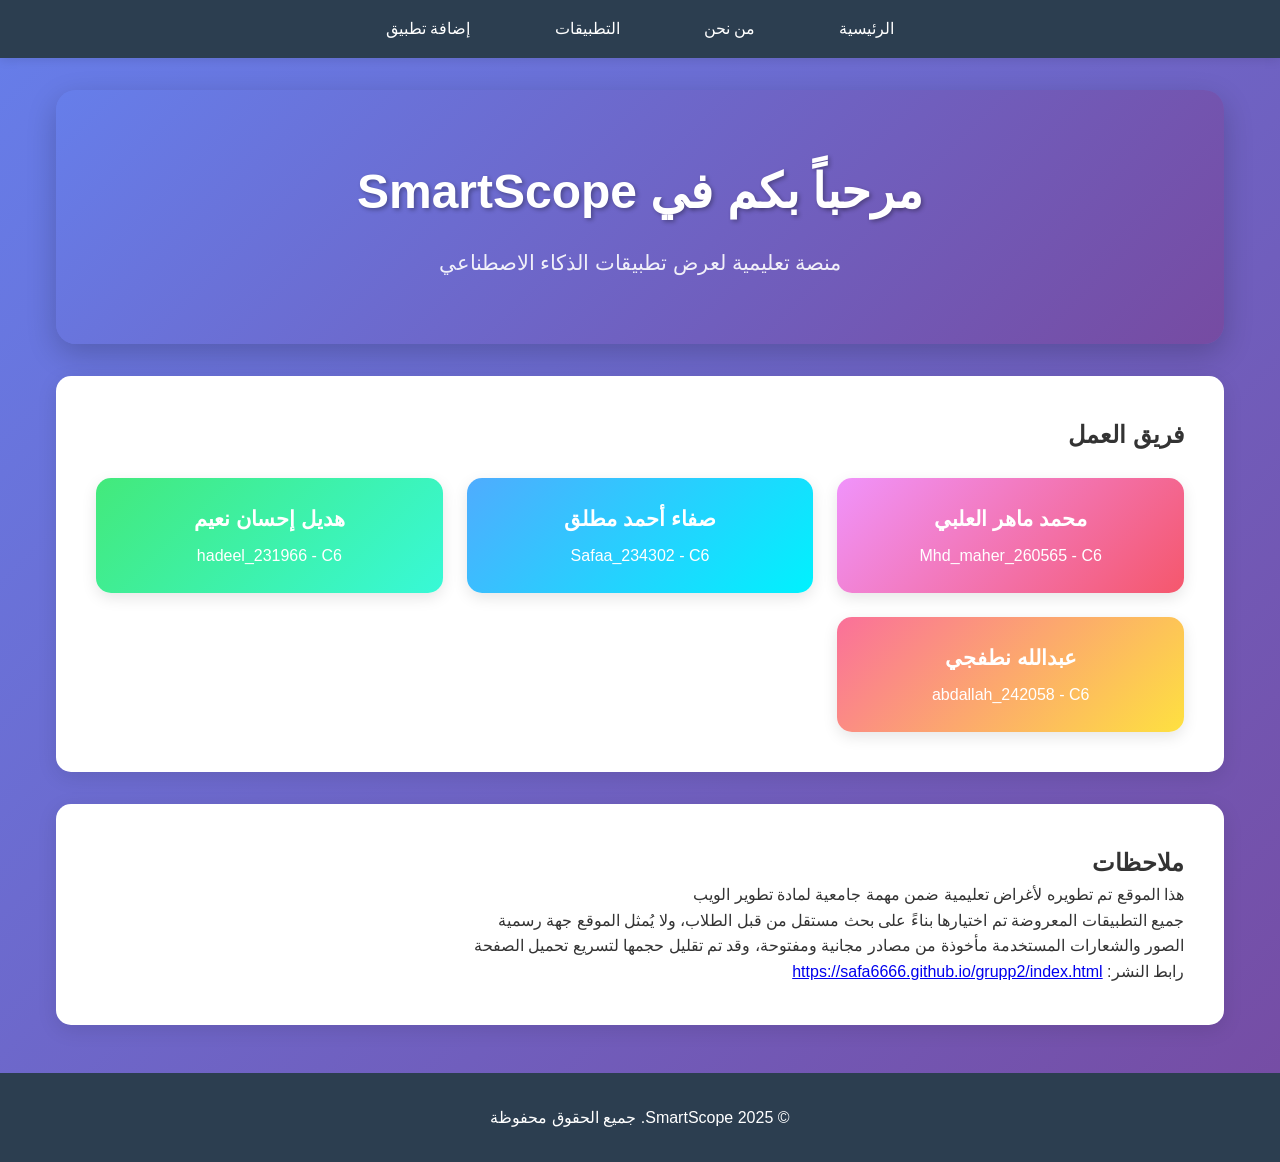
==== index.html @ 212988de "Add files via upload" ====
<!DOCTYPE html>
<html lang="ar" dir="rtl">
<head>
    <meta charset="UTF-8">
    <meta name="viewport" content="width=device-width, initial-scale=1.0">
    <title>SmartScope - الرئيسية</title>
    <link rel="stylesheet" href="style.css">
</head>
<body>
    <header>
        <nav>
            <ul>
                <li><a href="index.html">الرئيسية</a></li>
                <li><a href="aboutus.html">من نحن</a></li>
                <li><a href="apps.html">التطبيقات</a></li>
                <li><a href="add_app.html">إضافة تطبيق</a></li>
            </ul>
        </nav>
    </header>

    <main>
        <section class="hero">
            <h1>مرحباً بكم في SmartScope</h1>
            <p>منصة تعليمية لعرض تطبيقات الذكاء الاصطناعي</p>
        </section>

        <section class="team-info">
            <h2>فريق العمل</h2>
            <div class="students">
                <div class="student">
                    <h3>محمد ماهر العلبي</h3>
                    <p>Mhd_maher_260565 - C6</p>
                </div>
                <div class="student">
                    <h3>صفاء أحمد مطلق</h3>
                    <p>Safaa_234302 - C6</p>
                </div>
                <div class="student">
                    <h3>هديل إحسان نعيم</h3>
                    <p>hadeel_231966 - C6</p>
                </div>
                <div class="student">
                    <h3>عبدالله نطفجي</h3>
                    <p>abdallah_242058 - C6</p>
                </div>
            </div>
        </section>

        <section class="notes">
            <h2>ملاحظات</h2>
            <p>هذا الموقع تم تطويره لأغراض تعليمية ضمن مهمة جامعية لمادة تطوير الويب</p>
            <p>جميع التطبيقات المعروضة تم اختيارها بناءً على بحث مستقل من قبل الطلاب، ولا يُمثل الموقع جهة رسمية</p>
            <p>الصور والشعارات المستخدمة مأخوذة من مصادر مجانية ومفتوحة، وقد تم تقليل حجمها لتسريع تحميل الصفحة</p>
            <p>رابط النشر: <a href="#" id="deployLink">https://safa6666.github.io/grupp2/index.html</a></p>
        </section>
    </main>

    <footer>
        <p>&copy; 2025 SmartScope. جميع الحقوق محفوظة</p>
    </footer>

    <script src="https://code.jquery.com/jquery-3.6.0.min.js"></script>
    <script src="myFunctions.js"></script>
</body>
</html>
---- style.css ----
/* التنسيق العام */
* {
    margin: 0;
    padding: 0;
    box-sizing: border-box;
}

body {
    font-family: 'Segoe UI', Tahoma, Geneva, Verdana, sans-serif;
    line-height: 1.6;
    background: linear-gradient(135deg, #667eea 0%, #764ba2 100%);
    color: #333;
    min-height: 100vh;
}

/* التنقل */
header {
    background-color: #2c3e50;
    padding: 1rem 0;
    box-shadow: 0 2px 10px rgba(0,0,0,0.1);
}

nav ul {
    list-style: none;
    display: flex;
    justify-content: center;
    gap: 2rem;
    flex-wrap: wrap;
}

nav a {
    color: white;
    text-decoration: none;
    padding: 0.8rem 1.5rem;
    border-radius: 25px;
    transition: all 0.3s ease;
    font-weight: 500;
    border: 2px solid transparent;
}

nav a:hover {
    background-color: #3498db;
    transform: translateY(-3px);
    box-shadow: 0 5px 15px rgba(0,0,0,0.2);
    border-color: #fff;
}

/* المحتوى الرئيسي */
main {
    max-width: 1200px;
    margin: 2rem auto;
    padding: 0 1rem;
}

/* الأقسام */
.hero {
    text-align: center;
    padding: 4rem 2rem;
    background: linear-gradient(135deg, #667eea 0%, #764ba2 100%);
    color: white;
    border-radius: 20px;
    margin-bottom: 2rem;
    box-shadow: 0 10px 30px rgba(0,0,0,0.2);
}

.hero h1 {
    font-size: 3rem;
    margin-bottom: 1rem;
    text-shadow: 2px 2px 4px rgba(0,0,0,0.3);
}

.hero p {
    font-size: 1.3rem;
    opacity: 0.9;
}

.team-info, .notes, .about-company, .apps-section, .add-app-section {
    background: white;
    padding: 2.5rem;
    border-radius: 15px;
    box-shadow: 0 5px 20px rgba(0,0,0,0.1);
    margin-bottom: 2rem;
    backdrop-filter: blur(10px);
}

/* فريق العمل */
.students {
    display: grid;
    grid-template-columns: repeat(auto-fit, minmax(280px, 1fr));
    gap: 1.5rem;
    margin-top: 1.5rem;
}

.student {
    background: linear-gradient(135deg, #f093fb 0%, #f5576c 100%);
    padding: 1.5rem;
    border-radius: 15px;
    text-align: center;
    color: white;
    transition: transform 0.3s ease;
    box-shadow: 0 5px 15px rgba(0,0,0,0.1);
}

.student:hover {
    transform: translateY(-5px);
    box-shadow: 0 10px 25px rgba(0,0,0,0.2);
}

.student h3 {
    margin-bottom: 0.5rem;
    font-size: 1.3rem;
}

/* جدول التطبيقات */
.apps-table {
    width: 100%;
    border-collapse: collapse;
    margin-top: 1.5rem;
    background: white;
    border-radius: 10px;
    overflow: hidden;
    box-shadow: 0 5px 15px rgba(0,0,0,0.1);
}

.apps-table th,
.apps-table td {
    padding: 15px;
    text-align: right;
    border-bottom: 1px solid #e1e1e1;
}

.apps-table th {
    background: linear-gradient(135deg, #667eea 0%, #764ba2 100%);
    color: white;
    font-weight: 600;
    font-size: 1.1rem;
}

.apps-table tr:hover {
    background-color: #f8f9fa;
    transform: scale(1.01);
    transition: all 0.2s ease;
}

.apps-table tr:last-child td {
    border-bottom: none;
}

/* عناصر التحكم */
.apps-controls {
    display: flex;
    gap: 1rem;
    margin-bottom: 1rem;
    justify-content: center;
}

.btn-secondary {
    background: #95a5a6;
    color: white;
    border: none;
    padding: 10px 20px;
    border-radius: 8px;
    cursor: pointer;
    transition: all 0.3s ease;
}

.btn-secondary:hover {
    background: #7f8c8d;
    transform: translateY(-2px);
}

/* تفاصيل التطبيق */
.app-details-content {
    background: linear-gradient(135deg, #74b9ff 0%, #0984e3 100%);
    color: white;
    padding: 2rem;
    border-radius: 15px;
    margin: 1rem 0;
    box-shadow: 0 5px 15px rgba(0,0,0,0.2);
}

.details-grid {
    display: grid;
    gap: 1.5rem;
}

.detail-item {
    background: rgba(255,255,255,0.1);
    padding: 1.5rem;
    border-radius: 10px;
    backdrop-filter: blur(10px);
}

.detail-item strong {
    display: block;
    margin-bottom: 0.5rem;
    font-size: 1.1rem;
    color: #ffeaa7;
}

.media-container {
    display: flex;
    gap: 1rem;
    flex-wrap: wrap;
}

.media-item {
    background: rgba(255,255,255,0.2);
    padding: 0.8rem 1.2rem;
    border-radius: 25px;
    border: 1px solid rgba(255,255,255,0.3);
}

/* النماذج */
.form-group {
    margin-bottom: 2rem;
}

label {
    display: block;
    margin-bottom: 0.8rem;
    font-weight: 600;
    color: #2c3e50;
    font-size: 1.1rem;
}

input[type="text"],
input[type="url"],
textarea,
select {
    width: 100%;
    padding: 15px;
    border: 2px solid #ddd;
    border-radius: 10px;
    font-size: 1rem;
    transition: all 0.3s ease;
    background-color: #f8f9fa;
}

input[type="text"]:focus,
input[type="url"]:focus,
textarea:focus,
select:focus {
    border-color: #3498db;
    outline: none;
    box-shadow: 0 0 0 3px rgba(52, 152, 219, 0.1);
    background-color: white;
    transform: translateY(-2px);
}

/* تنسيق خاص لعناصر الإدخال النصية */
input[type="text"],
input[type="url"],
textarea {
    background-color: #f8f9fa;
    color: #495057;
}

input.success {
    border-color: #27ae60;
    background-color: #d5f4e6;
}

input.error {
    border-color: #e74c3c;
    background-color: #fde8e6;
}

.radio-group {
    display: flex;
    gap: 2rem;
    margin-top: 0.8rem;
}

.radio-group label {
    display: inline-flex;
    align-items: center;
    font-weight: normal;
    margin-bottom: 0;
    cursor: pointer;
}

.radio-group input[type="radio"] {
    margin-left: 0.5rem;
    transform: scale(1.2);
}

/* الأزرار */
.form-buttons {
    display: flex;
    gap: 1rem;
    justify-content: center;
    flex-wrap: wrap;
    margin-top: 2rem;
}

button {
    padding: 15px 35px;
    border: none;
    border-radius: 10px;
    cursor: pointer;
    font-size: 1.1rem;
    font-weight: 600;
    transition: all 0.3s ease;
    min-width: 150px;
}

button[type="submit"] {
    background: linear-gradient(135deg, #27ae60 0%, #2ecc71 100%);
    color: white;
}

button[type="submit"]:hover {
    background: linear-gradient(135deg, #219a52 0%, #27ae60 100%);
    transform: translateY(-3px);
    box-shadow: 0 8px 20px rgba(39, 174, 96, 0.3);
}

button[type="reset"] {
    background: linear-gradient(135deg, #95a5a6 0%, #7f8c8d 100%);
    color: white;
}

button[type="reset"]:hover {
    background: linear-gradient(135deg, #7f8c8d 0%, #95a5a6 100%);
    transform: translateY(-3px);
    box-shadow: 0 8px 20px rgba(149, 165, 166, 0.3);
}

/* الرسائل */
.message {
    display: flex;
    align-items: center;
    padding: 1.5rem;
    border-radius: 10px;
    margin-bottom: 1.5rem;
    animation: slideIn 0.3s ease;
}

@keyframes slideIn {
    from {
        opacity: 0;
        transform: translateY(-20px);
    }
    to {
        opacity: 1;
        transform: translateY(0);
    }
}

.success-message {
    background: linear-gradient(135deg, #d4edda 0%, #c3e6cb 100%);
    border: 1px solid #c3e6cb;
    color: #155724;
}

.error-message {
    background: linear-gradient(135deg, #f8d7da 0%, #f5c6cb 100%);
    border: 1px solid #f5c6cb;
    color: #721c24;
}

.message-icon {
    font-size: 1.5rem;
    margin-left: 1rem;
}

.message-content {
    flex: 1;
}

.message-close {
    background: none;
    border: none;
    font-size: 1.5rem;
    cursor: pointer;
    padding: 0;
    min-width: auto;
    color: inherit;
}

/* نصوص صغيرة */
small {
    color: #7f8c8d;
    font-size: 0.9rem;
    display: block;
    margin-top: 0.5rem;
}

/* التذييل */
footer {
    background-color: #2c3e50;
    color: white;
    text-align: center;
    padding: 2rem 0;
    margin-top: 3rem;
}

/* تصميم متجاوب */
@media (max-width: 768px) {
    nav ul {
        flex-direction: column;
        gap: 0.5rem;
    }
    
    .hero h1 {
        font-size: 2rem;
    }
    
    .students {
        grid-template-columns: 1fr;
    }
    
    .form-buttons {
        flex-direction: column;
    }
    
    button {
        width: 100%;
    }
    
    .apps-table {
        font-size: 0.9rem;
    }
    
    .apps-table th,
    .apps-table td {
        padding: 10px 5px;
    }
}

/* تأثيرات إضافية */
.student:nth-child(2) {
    background: linear-gradient(135deg, #4facfe 0%, #00f2fe 100%);
}

.student:nth-child(3) {
    background: linear-gradient(135deg, #43e97b 0%, #38f9d7 100%);
}

.student:nth-child(4) {
    background: linear-gradient(135deg, #fa709a 0%, #fee140 100%);
}

/* تأثيرات التحقق */
.form-group:focus-within label {
    color: #3498db;
    transform: translateX(-5px);
    transition: all 0.3s ease;
}

/* تخصيص شريط التمرير */
::-webkit-scrollbar {
    width: 8px;
}

::-webkit-scrollbar-track {
    background: #f1f1f1;
}

::-webkit-scrollbar-thumb {
    background: linear-gradient(135deg, #667eea 0%, #764ba2 100%);
    border-radius: 10px;
}

::-webkit-scrollbar-thumb:hover {
    background: linear-gradient(135deg, #5a6fd8 0%, #6a4190 100%);
}
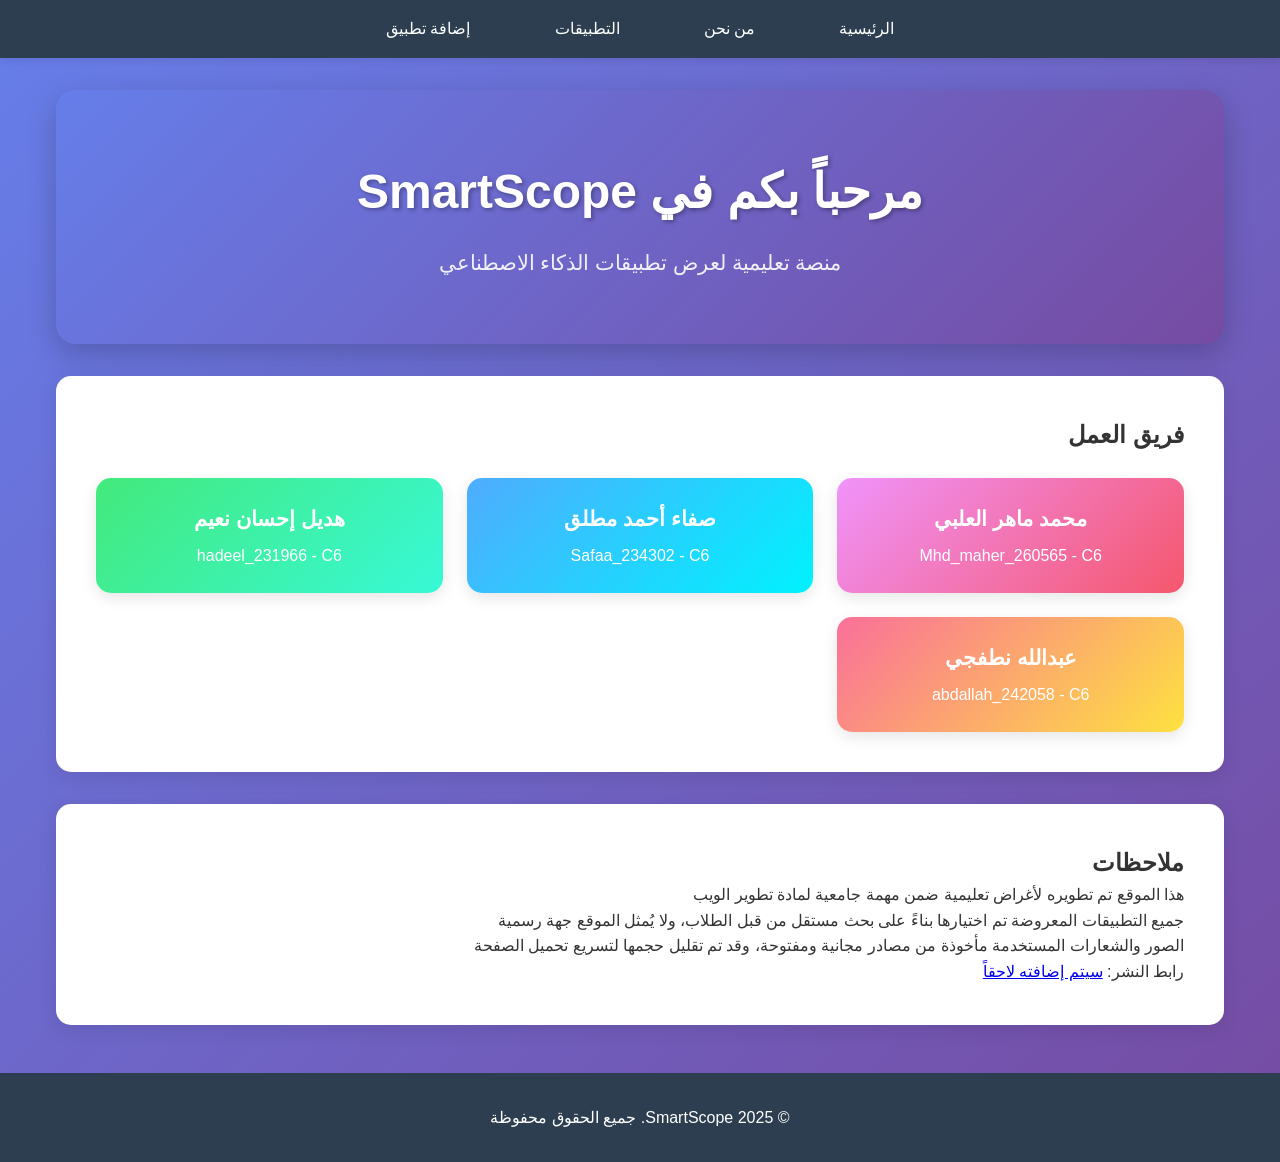
==== commit 8cb71fcd: "Update index.html" ====
--- a/index.html
+++ b/index.html
@@ -51,7 +51,7 @@
             <p>هذا الموقع تم تطويره لأغراض تعليمية ضمن مهمة جامعية لمادة تطوير الويب</p>
             <p>جميع التطبيقات المعروضة تم اختيارها بناءً على بحث مستقل من قبل الطلاب، ولا يُمثل الموقع جهة رسمية</p>
             <p>الصور والشعارات المستخدمة مأخوذة من مصادر مجانية ومفتوحة، وقد تم تقليل حجمها لتسريع تحميل الصفحة</p>
-            <p>رابط النشر: <a href="#" id="deployLink">https://safa6666.github.io/grupp2/index.html</a></p>
+            <p>رابط النشر: <a href="#" id="deployLink">سيتم إضافته لاحقاً</a></p>
         </section>
     </main>
 
@@ -62,4 +62,4 @@
     <script src="https://code.jquery.com/jquery-3.6.0.min.js"></script>
     <script src="myFunctions.js"></script>
 </body>
-</html>+</html>
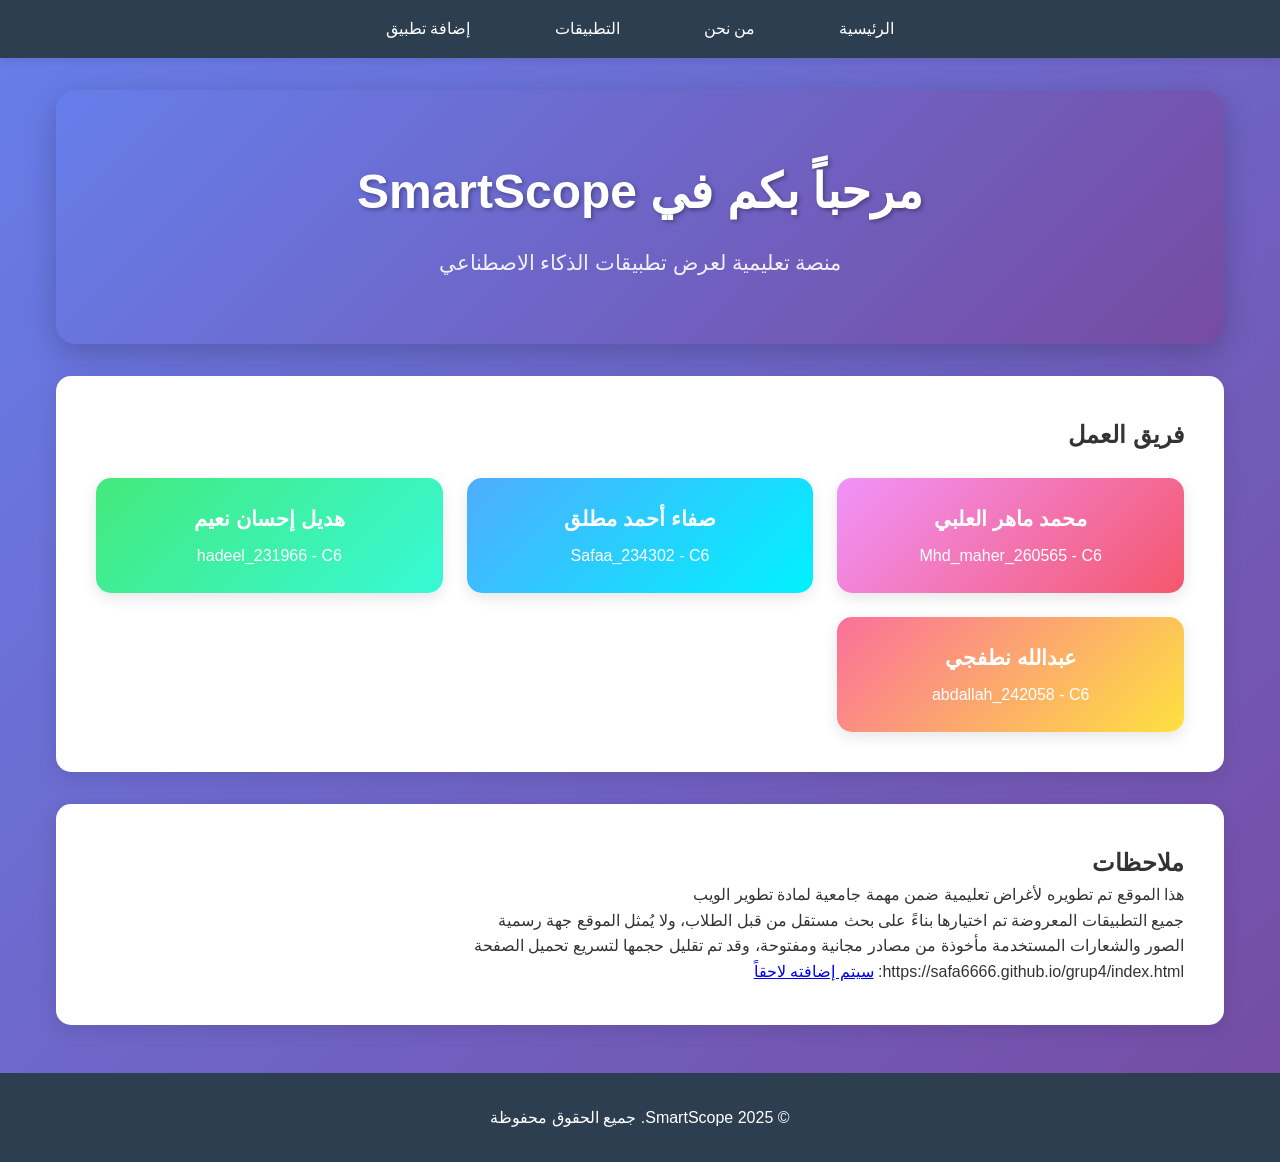
==== commit 0695b007: "Update index.html" ====
--- a/index.html
+++ b/index.html
@@ -51,7 +51,7 @@
             <p>هذا الموقع تم تطويره لأغراض تعليمية ضمن مهمة جامعية لمادة تطوير الويب</p>
             <p>جميع التطبيقات المعروضة تم اختيارها بناءً على بحث مستقل من قبل الطلاب، ولا يُمثل الموقع جهة رسمية</p>
             <p>الصور والشعارات المستخدمة مأخوذة من مصادر مجانية ومفتوحة، وقد تم تقليل حجمها لتسريع تحميل الصفحة</p>
-            <p>رابط النشر: <a href="#" id="deployLink">سيتم إضافته لاحقاً</a></p>
+            <p>https://safa6666.github.io/grup4/index.html: <a href="#" id="deployLink">سيتم إضافته لاحقاً</a></p>
         </section>
     </main>
 
@@ -63,3 +63,4 @@
     <script src="myFunctions.js"></script>
 </body>
 </html>
+
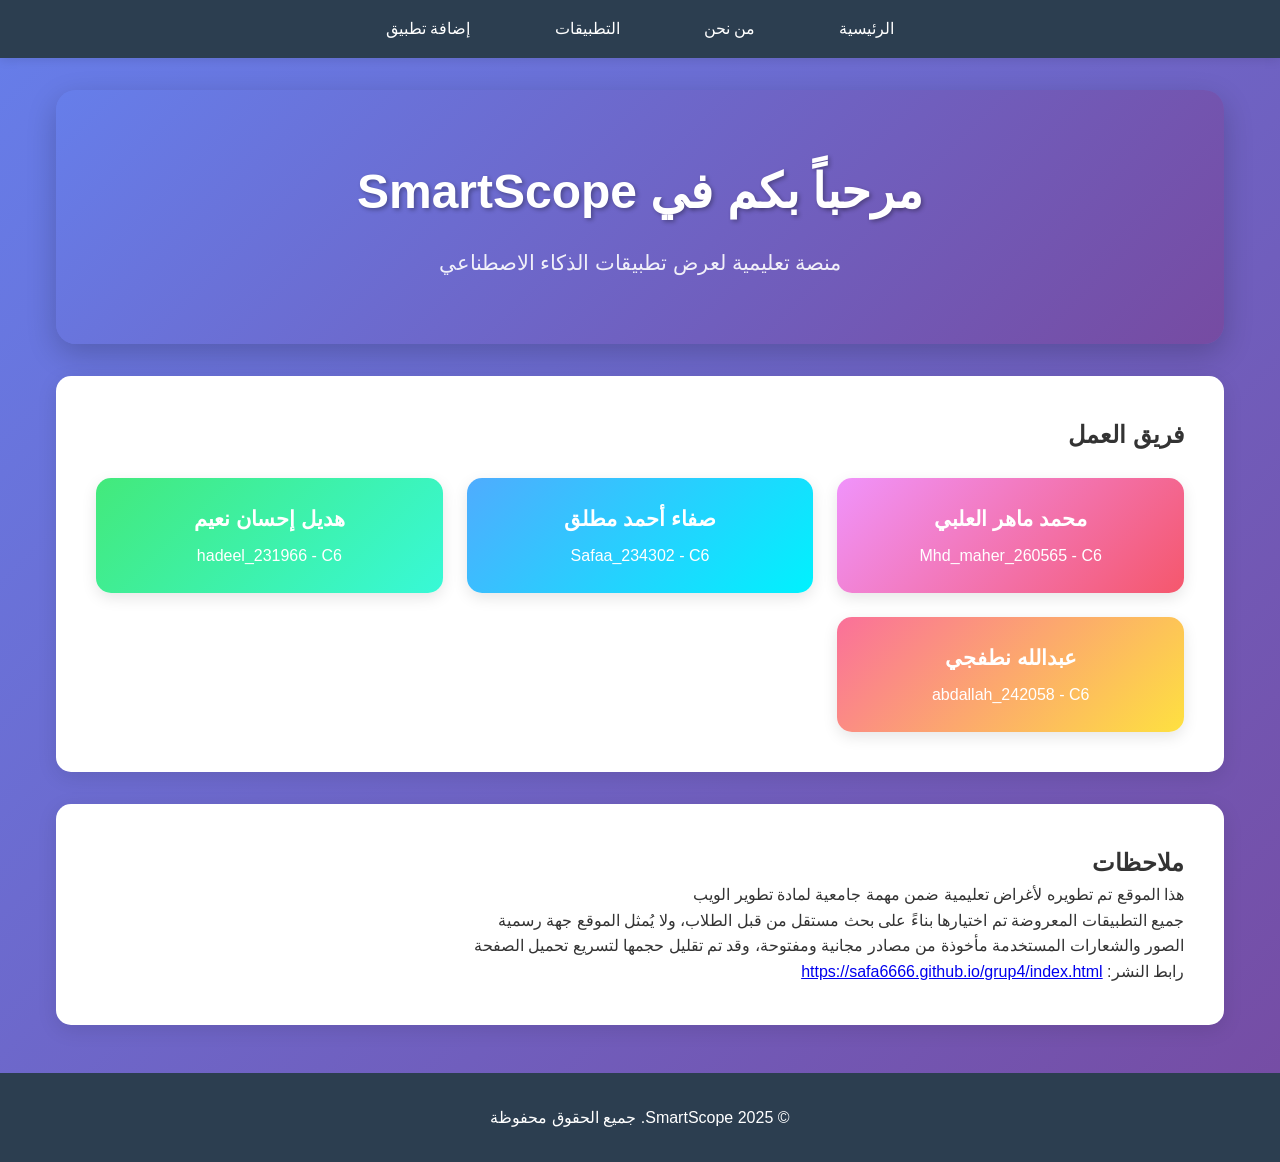
==== commit afb2f2bd: "Update index.html" ====
--- a/index.html
+++ b/index.html
@@ -51,7 +51,7 @@
             <p>هذا الموقع تم تطويره لأغراض تعليمية ضمن مهمة جامعية لمادة تطوير الويب</p>
             <p>جميع التطبيقات المعروضة تم اختيارها بناءً على بحث مستقل من قبل الطلاب، ولا يُمثل الموقع جهة رسمية</p>
             <p>الصور والشعارات المستخدمة مأخوذة من مصادر مجانية ومفتوحة، وقد تم تقليل حجمها لتسريع تحميل الصفحة</p>
-            <p>https://safa6666.github.io/grup4/index.html: <a href="#" id="deployLink">سيتم إضافته لاحقاً</a></p>
+               <p>رابط النشر: <a href="#" id="deployLink">https://safa6666.github.io/grup4/index.html</a></p>
         </section>
     </main>
 
@@ -64,3 +64,4 @@
 </body>
 </html>
 
+
